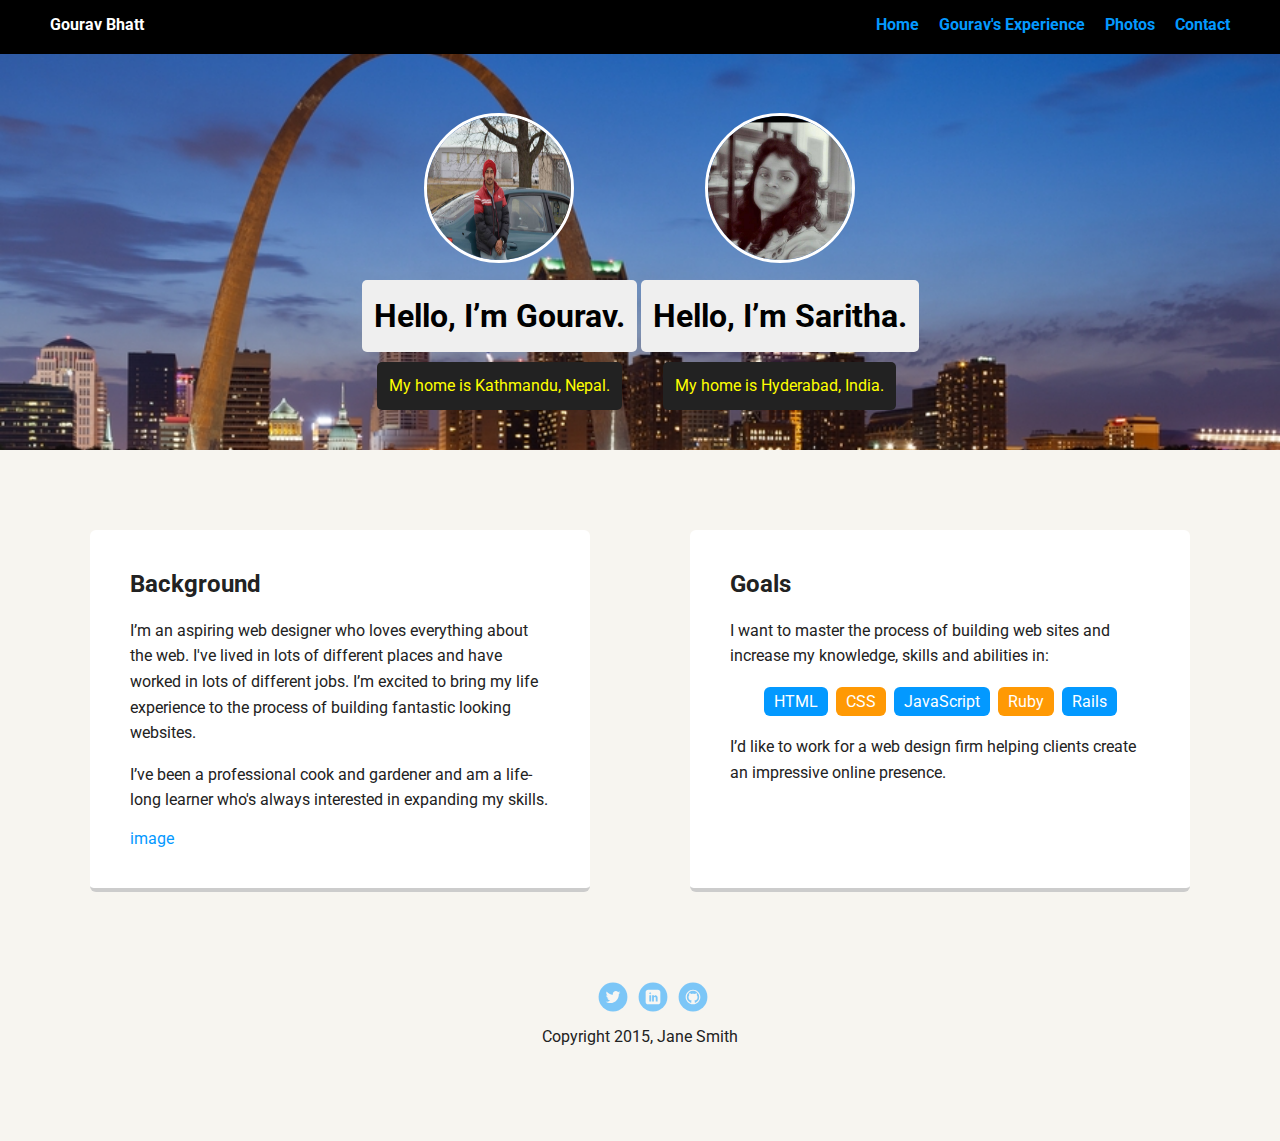
==== index.html @ 56d4471d "added resume link for gaurav" ====
<!doctype html>
<html lang="en">
<head>
  <meta charset="utf-8">
  <title>Jane Smith's Profile</title>
  <meta name="viewport" content="width=device-width, initial-scale=1.0">
  <link rel="stylesheet" href="styles.css">
  <link href="https://fonts.googleapis.com/css?family=Muli%7CRoboto:400,300,500,700,900" rel="stylesheet"></head>
  <body>

    <div class="main-nav">
        <ul class="nav">
          <li class="name">Gourav Bhatt</li>
          <li><a href="#">Home</a></li>
          <li><a href="#">Gourav's Experience</a></li>
          <li><a href="#">Photos</a></li>
          <li><a href="#">Contact</a></li>
        </ul>
    </div>

    <header>
	<TABLE align="center">
	<TR>
	<TD>
	  <img src="images/profile.jpg" alt="Drawing of Jane Smith" class="profile-image">
      <h1 class="tag name">Hello, I’m Gourav.</h1>
      <p class="tag location">My home is Kathmandu, Nepal.</p>
		</TD>
		<TD>
		<img src="images/sarita.jpg" alt="Drawing of Jane Smith" class="profile-image">
      <h1 class="tag name">Hello, I’m Saritha.</h1>
      <p class="tag location">My home is Hyderabad, India.</P>
	  </TR>
	</TABLE>
 </header>

    <main class="flex">
      <div class="card">
        <h2>Background</h2>
        <p>I’m an aspiring web designer who loves everything about the web. I've lived in lots of different places and have worked in lots of different jobs. I’m excited to bring my life experience to the process of building fantastic looking websites.</p>
        <p>I’ve been a professional cook and gardener and am a life-long learner who's always interested in expanding my skills.</p>
      <a href="http://placeimg.com/400/400/people"> image </a>
	  
	  
	  
	  </div> 

	 
      <div class="card">
        <h2>Goals</h2>
        <p>I want to master the process of building web sites and increase my knowledge, skills and abilities in:</p>
        <ul class="skills">
          <li>HTML</li>
          <li>CSS</li>
          <li>JavaScript</li>
          <li>Ruby</li>
          <li>Rails</li>
        </ul>
        <p>I’d like to work for a web design firm helping clients create an impressive online presence.</p>
      </div> 

    </main>
    <footer>
      <ul>
        <li><a href="https://twitter.com/?lang=en" class="social twitter">Twitter</a></li>
        <li><a href="#" class="social linkedin">LinkedIn</a></li>
        <li><a href="#" class="social github">Github</a></li>
      </ul>
      <p class="copyright">Copyright 2015, Jane Smith</p>
    </footer>
  </body>
  </html>
---- styles.css ----
/* Global Layout Set-up */
* { 
  box-sizing: border-box;
}
  
body {
  margin: 0;
  padding: 0;
  text-align: center;
  font-family: 'Roboto', sans-serif;
  color: #222;
  background: #f7f5f0;
}
/* Link Styles */

a {
  text-decoration: none;
  color: #0499ff;
}
a:hover {
  color: #6633ff;
}

/* Section Styles */

.main-nav {
  width: 100%;
  background: black;
  min-height: 30px;
  padding: 10px;
  position: fixed;
  text-align: center;
}
.nav {
  display: flex;
  justify-content: space-around;
  font-weight: 700;
  list-style-type: none;
  margin: 0 auto;
  padding: 0;
}
.nav .name {
  display: none;
}
.nav li {
  padding: 5px 10px 10px 10px;
}
.nav a {
  transition: all .5s;
}
.nav a:hover {
  color: white
}

header {
  text-align: center;
  background: url('images/backgrnd.jpg') no-repeat top center ;
  background-size: cover;
  overflow: hidden;
  padding-top: 60px;
}
header {
  line-height: 1.5;
}
header .profile-image {
  margin-top: 50px;
  width: 150px;
  height: 150px;
  border-radius: 50%;
  border: 3px solid white;
  transition: all .5s;
}
header .profile-image:hover {
  transform: scale(1.2) rotate(5deg);
}
.tag {
  background-color: #efefef;
  color: black;
  padding: 10px;
  border-radius: 5px;
  display: table;
  margin: 10px auto;
} 
.location {
  background-color: #222;
  color: yellow;
}
.card {
  margin: 30px;
  padding: 20px 40px 40px;
  max-width: 500px;
  text-align: left;
  background: #fff;
  border-bottom: 4px solid #ccc;
  border-radius: 6px;
}
.card:hover {
  border-color: #ff99ff;
}

ul.skills {
  padding: 0;
  text-align: center;
}

.skills li {
  border-radius: 6px;
  display: inline-block;
  background: #ff9904;
  color: white;
  padding: 5px 10px;
  margin: 2px;
}

.skills li:nth-child(odd) {
  background: #0399ff;
}

footer {
  width: 100%;
  min-height: 30px;
  padding: 20px 0 40px 20px;
}

footer .copyright {
  top: -8px;
  margin-right: 20px;
  font-size: .75em;
}

footer ul {
  list-style-type: none;
  margin: 0;
  padding: 0;
}

footer ul li {
  display: inline-block;
}

a.social {
  display: inline-block;
  text-indent: -9999px;
  margin-left: 5px;
  width: 30px;
  height: 30px;
  background-size: 30px 30px;
  opacity: .5;
  transition: all .25s;
}
a.twitter {
  background-image: url(images/twitter.svg);
}
a.linkedin {
  background-image: url(images/linkedin.svg);
}
a.github {
  background-image: url(images/github.svg);
}
a.social:hover {
  opacity: 1;
}
.clearfix {
  clear: both;
}

/* Styles for larger screens */
@media screen and (min-width: 720px) {
  
  .flex {
      display: flex;
      max-width: 1200px;
      justify-content: space-around;
      margin: 0 auto;
  }

  header {
    min-height: 450px;
  }

  .nav {
    max-width: 1200px;
  }

  .nav .name {
    display: block;
    margin-right: auto;
    color: white;
  }

  main {
    padding-top: 50px;
  }

  main p {
    line-height: 1.6em;
  }

  footer {
    font-size: 1.3em;
    max-width: 1200px;
    margin: 40px auto;
  }

}
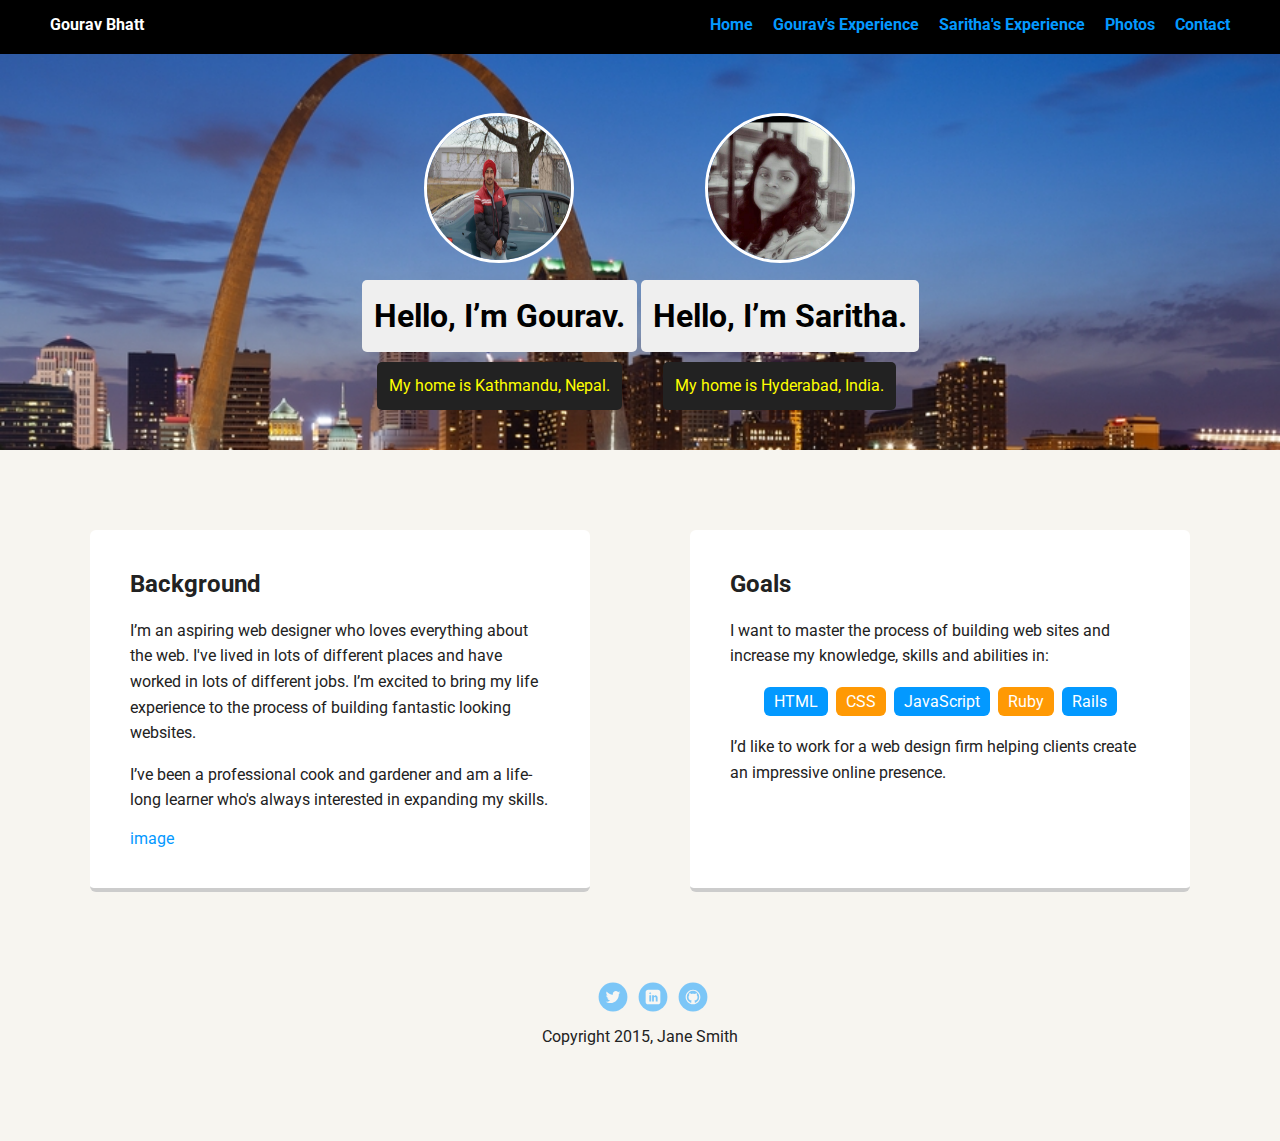
==== commit 0b230e33: "added link for sariths exp" ====
--- a/index.html
+++ b/index.html
@@ -12,7 +12,8 @@
         <ul class="nav">
           <li class="name">Gourav Bhatt</li>
           <li><a href="#">Home</a></li>
-          <li><a href="#">Gourav's Experience</a></li>
+          <li><a href="#">Gourav's Experience</li>
+		  <li><a href="#">Saritha's Experience</li>
           <li><a href="#">Photos</a></li>
           <li><a href="#">Contact</a></li>
         </ul>
@@ -27,7 +28,7 @@
       <p class="tag location">My home is Kathmandu, Nepal.</p>
 		</TD>
 		<TD>
-		<img src="images/sarita.jpg" alt="Drawing of Jane Smith" class="profile-image">
+		<img src="images/sarita.jpg" alt="Drawing of saritha" class="profile-image">
       <h1 class="tag name">Hello, I’m Saritha.</h1>
       <p class="tag location">My home is Hyderabad, India.</P>
 	  </TR>
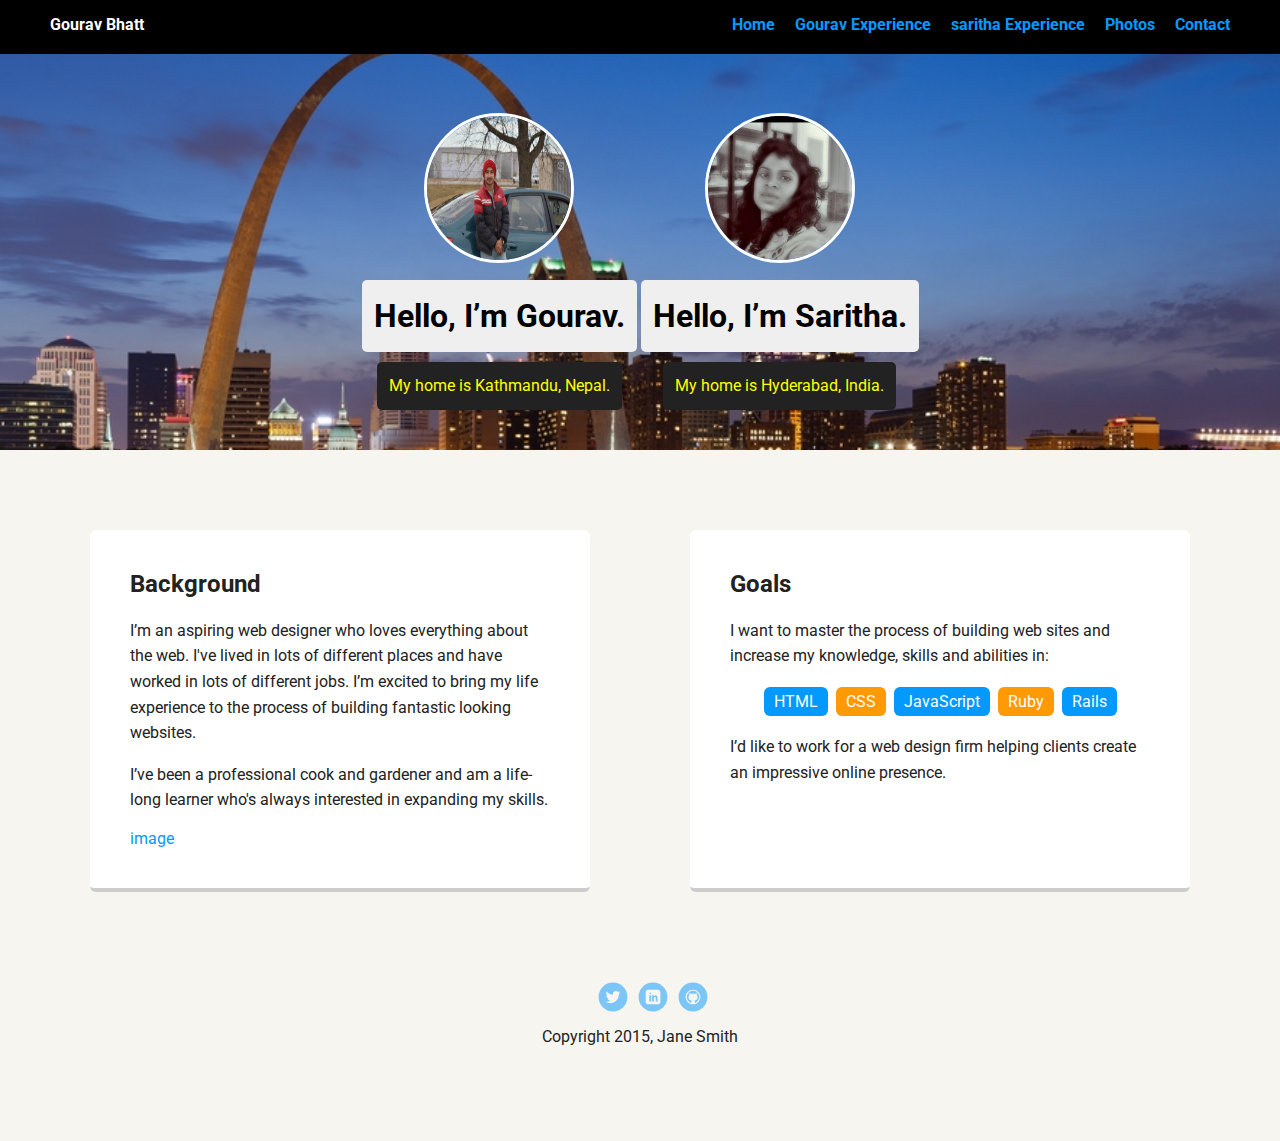
==== commit 9733e880: "Merge remote-tracking branch 'origin/master'" ====
--- a/index.html
+++ b/index.html
@@ -12,8 +12,8 @@
         <ul class="nav">
           <li class="name">Gourav Bhatt</li>
           <li><a href="#">Home</a></li>
-          <li><a href="#">Gourav's Experience</li>
-		  <li><a href="#">Saritha's Experience</li>
+          <li><a href="#">Gourav Experience</a></li>
+			          <li><a href="#">saritha Experience</a></li>
           <li><a href="#">Photos</a></li>
           <li><a href="#">Contact</a></li>
         </ul>
@@ -28,7 +28,7 @@
       <p class="tag location">My home is Kathmandu, Nepal.</p>
 		</TD>
 		<TD>
-		<img src="images/sarita.jpg" alt="Drawing of saritha" class="profile-image">
+		<img src="images/sarita.jpg" alt="Drawing of Jane Smith" class="profile-image">
       <h1 class="tag name">Hello, I’m Saritha.</h1>
       <p class="tag location">My home is Hyderabad, India.</P>
 	  </TR>
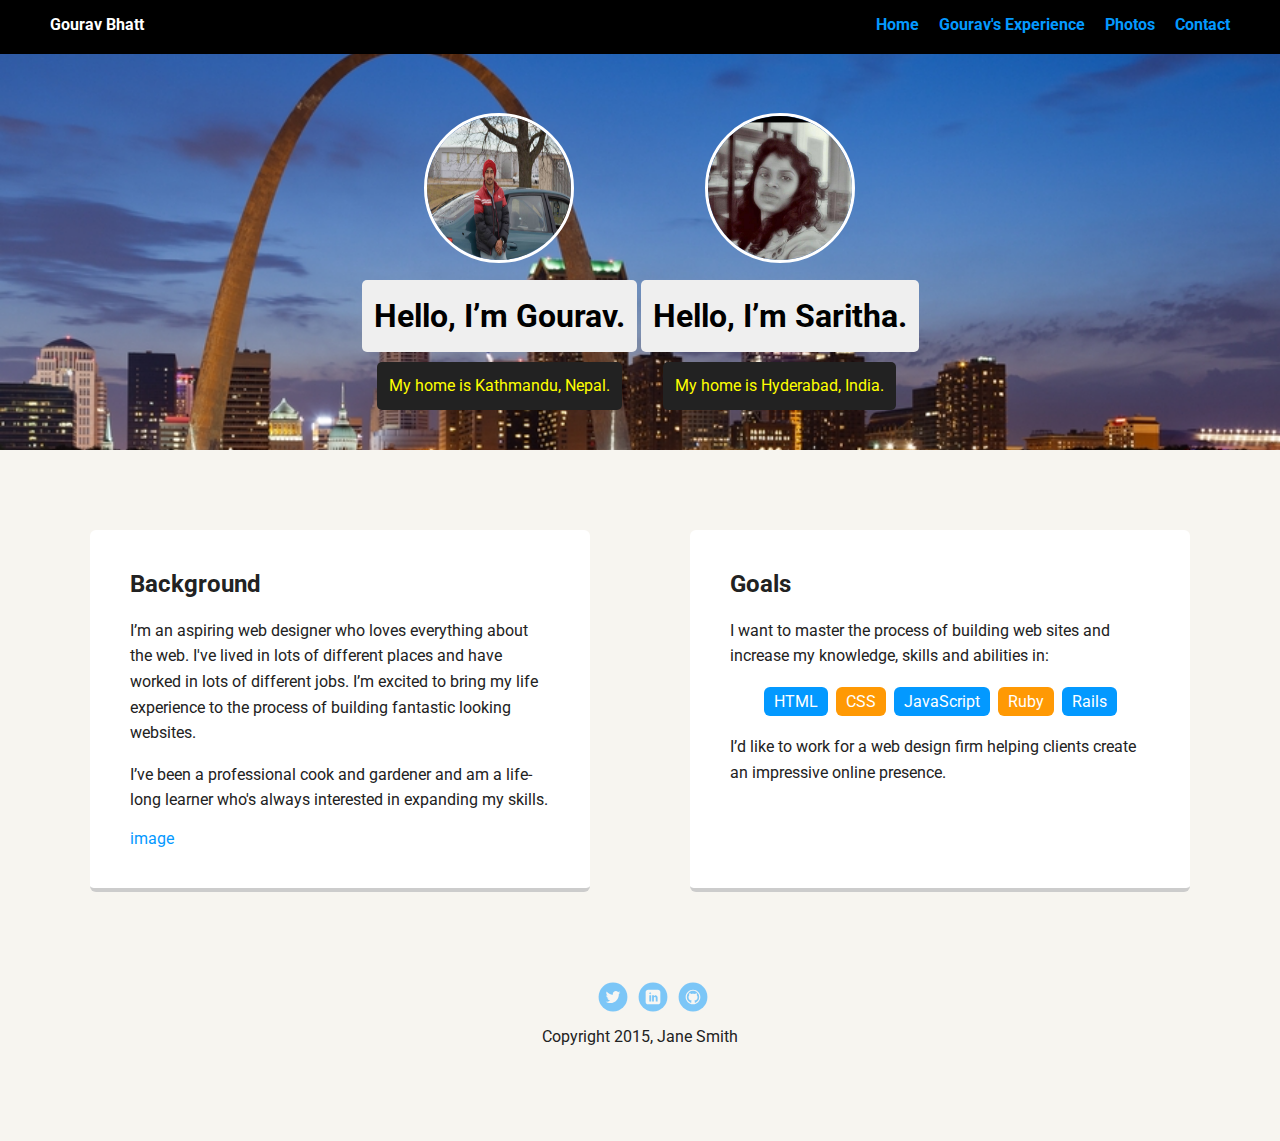
==== commit 0dc6eaab: "added resumee gaurav" ====
--- a/index.html
+++ b/index.html
@@ -2,7 +2,7 @@
 <html lang="en">
 <head>
   <meta charset="utf-8">
-  <title>Jane Smith's Profile</title>
+  <title>Gourav's Profile</title>
   <meta name="viewport" content="width=device-width, initial-scale=1.0">
   <link rel="stylesheet" href="styles.css">
   <link href="https://fonts.googleapis.com/css?family=Muli%7CRoboto:400,300,500,700,900" rel="stylesheet"></head>
@@ -12,8 +12,7 @@
         <ul class="nav">
           <li class="name">Gourav Bhatt</li>
           <li><a href="#">Home</a></li>
-          <li><a href="#">Gourav Experience</a></li>
-			          <li><a href="#">saritha Experience</a></li>
+          <li><a href="resume.html">Gourav's Experience</a></li>
           <li><a href="#">Photos</a></li>
           <li><a href="#">Contact</a></li>
         </ul>
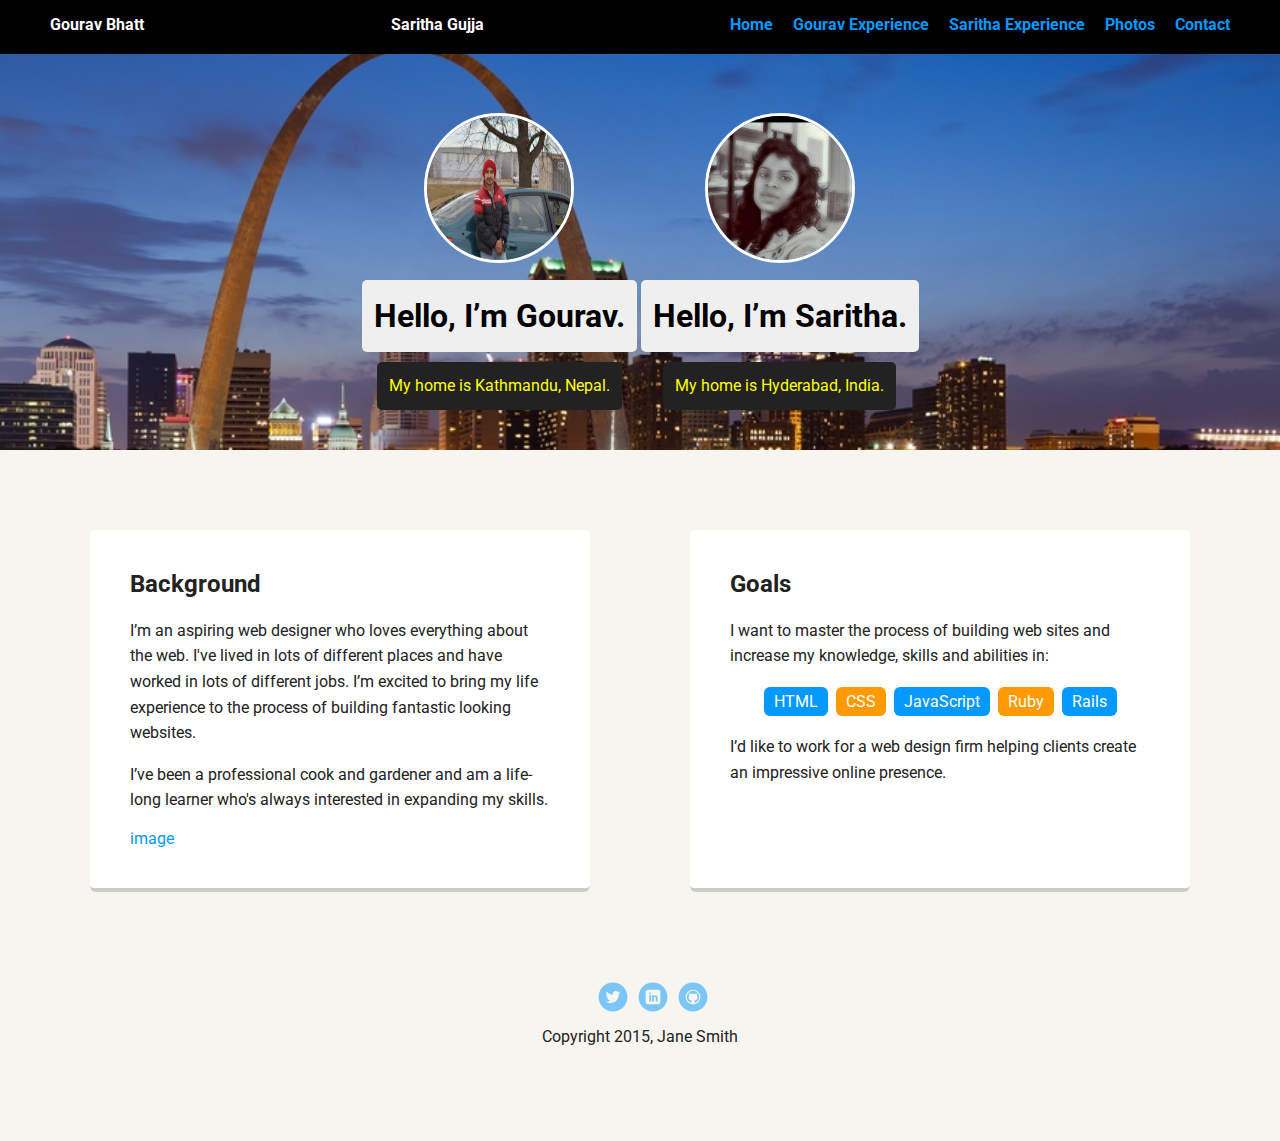
==== commit 05187189: "Added profile page of  the second user" ====
--- a/index.html
+++ b/index.html
@@ -11,9 +11,11 @@
     <div class="main-nav">
         <ul class="nav">
           <li class="name">Gourav Bhatt</li>
+		  <li class="name">Saritha Gujja</li>
           <li><a href="#">Home</a></li>
-          <li><a href="resume.html">Gourav's Experience</a></li>
-          <li><a href="#">Photos</a></li>
+          <li><a href="resume.html">Gourav Experience</a></li>
+		  <li><a href="resume1.html">Saritha Experience</a></li>
+		 <li><a href="#">Photos</a></li>
           <li><a href="#">Contact</a></li>
         </ul>
     </div>
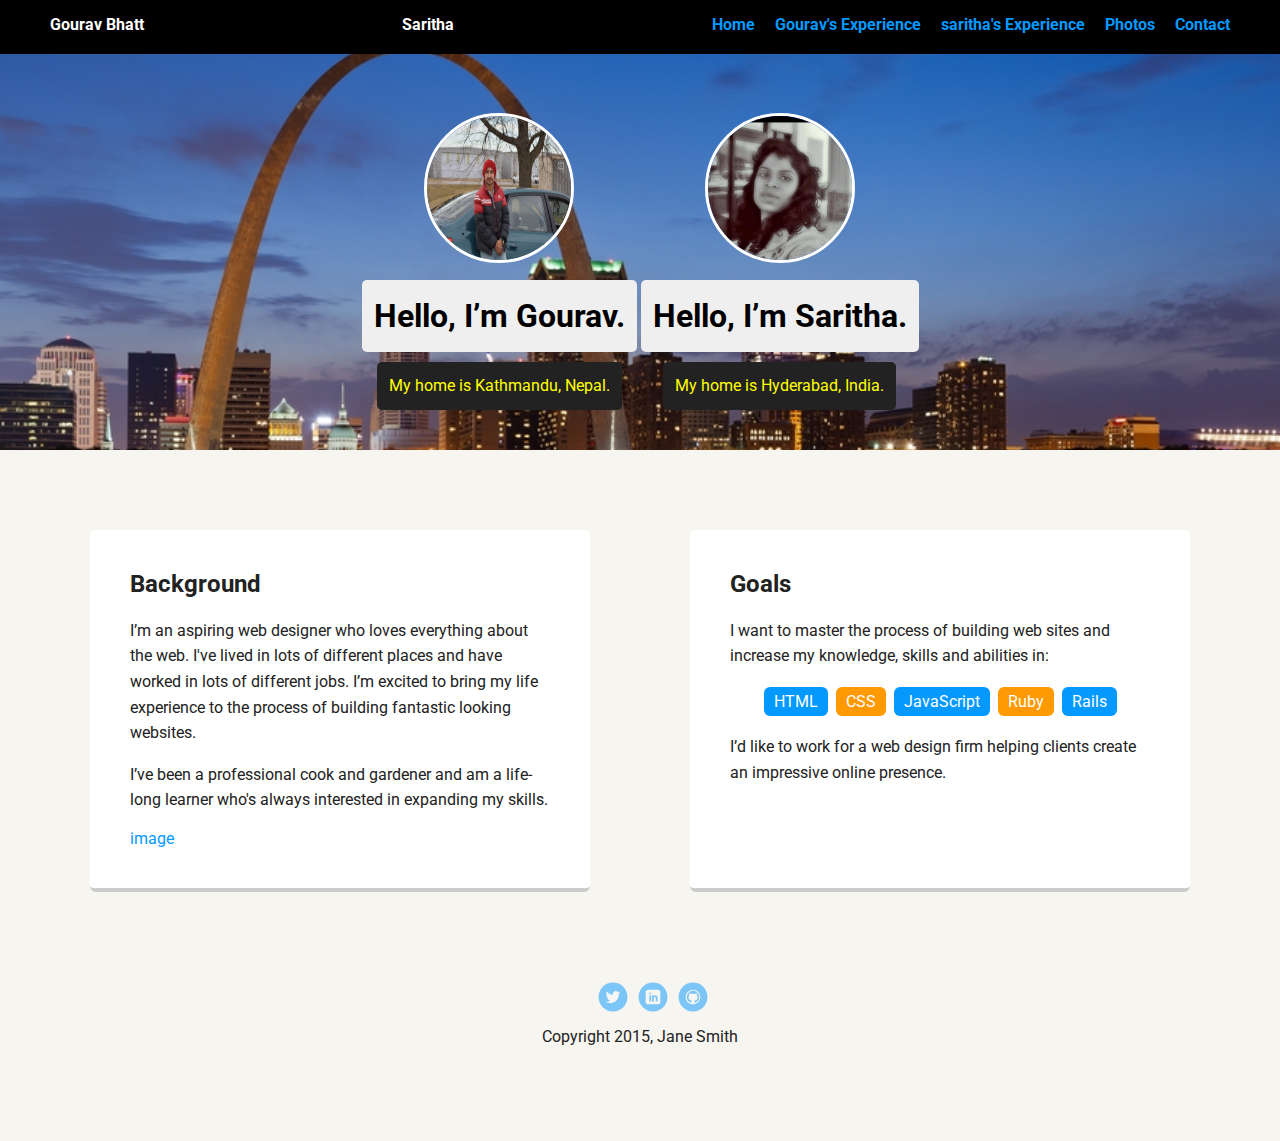
==== commit c5ad7d6d: "added sarithas resume" ====
--- a/index.html
+++ b/index.html
@@ -11,11 +11,12 @@
     <div class="main-nav">
         <ul class="nav">
           <li class="name">Gourav Bhatt</li>
-		  <li class="name">Saritha Gujja</li>
+		  
+          <li class="name">Saritha</li>
           <li><a href="#">Home</a></li>
-          <li><a href="resume.html">Gourav Experience</a></li>
-		  <li><a href="resume1.html">Saritha Experience</a></li>
-		 <li><a href="#">Photos</a></li>
+          <li><a href="resume.html">Gourav's Experience</a></li>
+			  <li><a href="resume1.html">saritha's Experience</a></li>
+		<li><a href="#">Photos</a></li>
           <li><a href="#">Contact</a></li>
         </ul>
     </div>
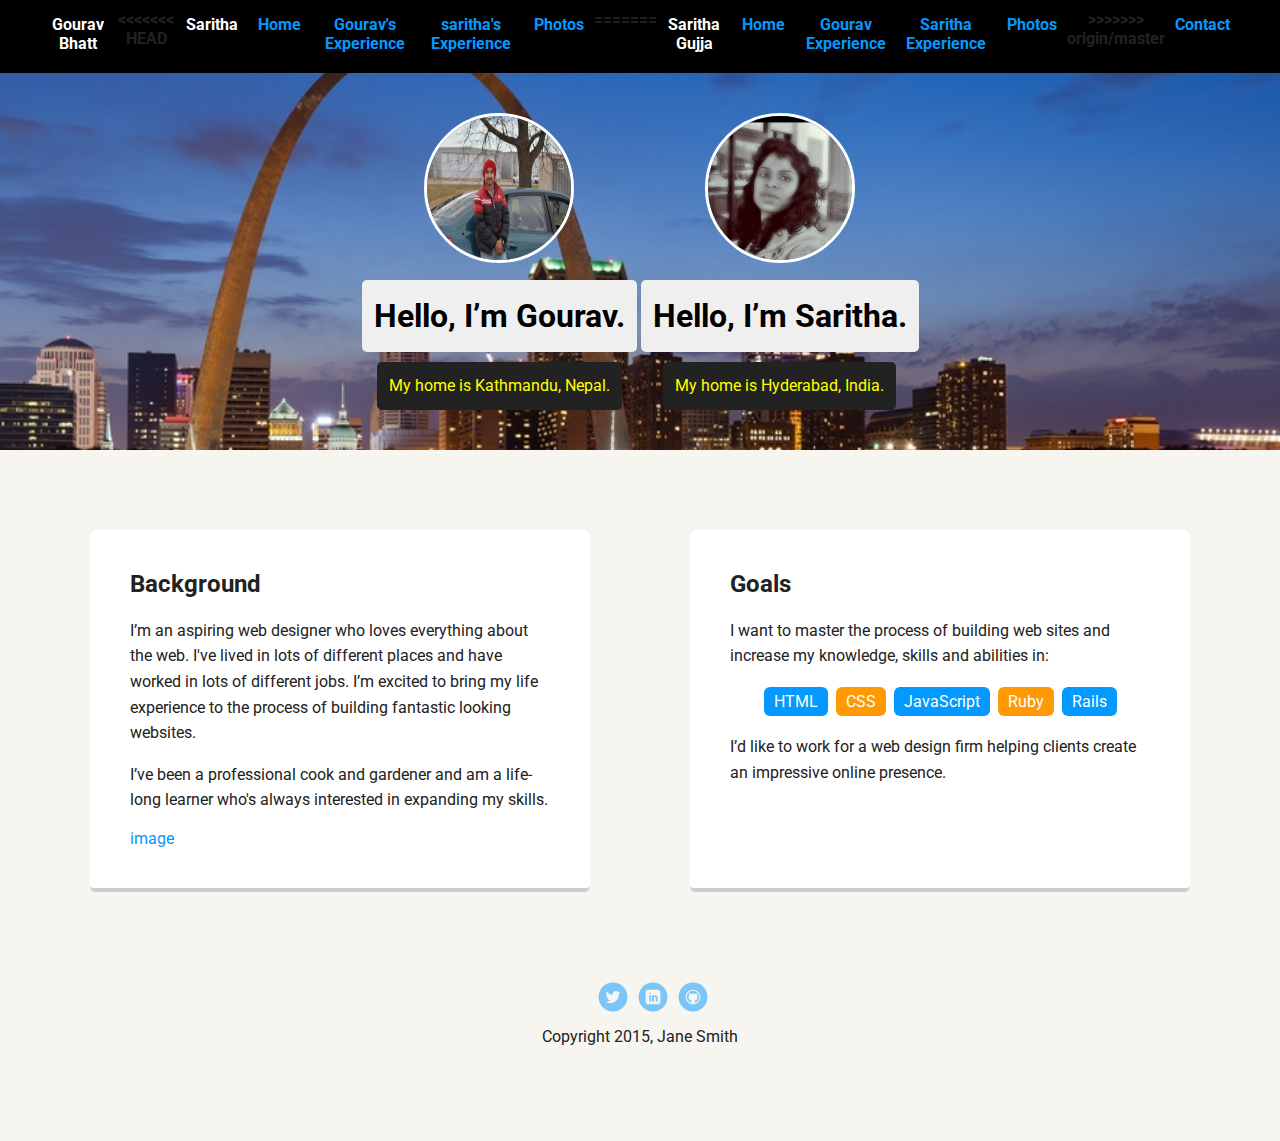
==== commit 8bf398e3: "Merge remote-tracking branch 'origin/master'" ====
--- a/index.html
+++ b/index.html
@@ -11,12 +11,20 @@
     <div class="main-nav">
         <ul class="nav">
           <li class="name">Gourav Bhatt</li>
+<<<<<<< HEAD
 		  
           <li class="name">Saritha</li>
           <li><a href="#">Home</a></li>
           <li><a href="resume.html">Gourav's Experience</a></li>
 			  <li><a href="resume1.html">saritha's Experience</a></li>
 		<li><a href="#">Photos</a></li>
+=======
+		  <li class="name">Saritha Gujja</li>
+          <li><a href="#">Home</a></li>
+          <li><a href="resume.html">Gourav Experience</a></li>
+		  <li><a href="resume1.html">Saritha Experience</a></li>
+		 <li><a href="#">Photos</a></li>
+>>>>>>> origin/master
           <li><a href="#">Contact</a></li>
         </ul>
     </div>
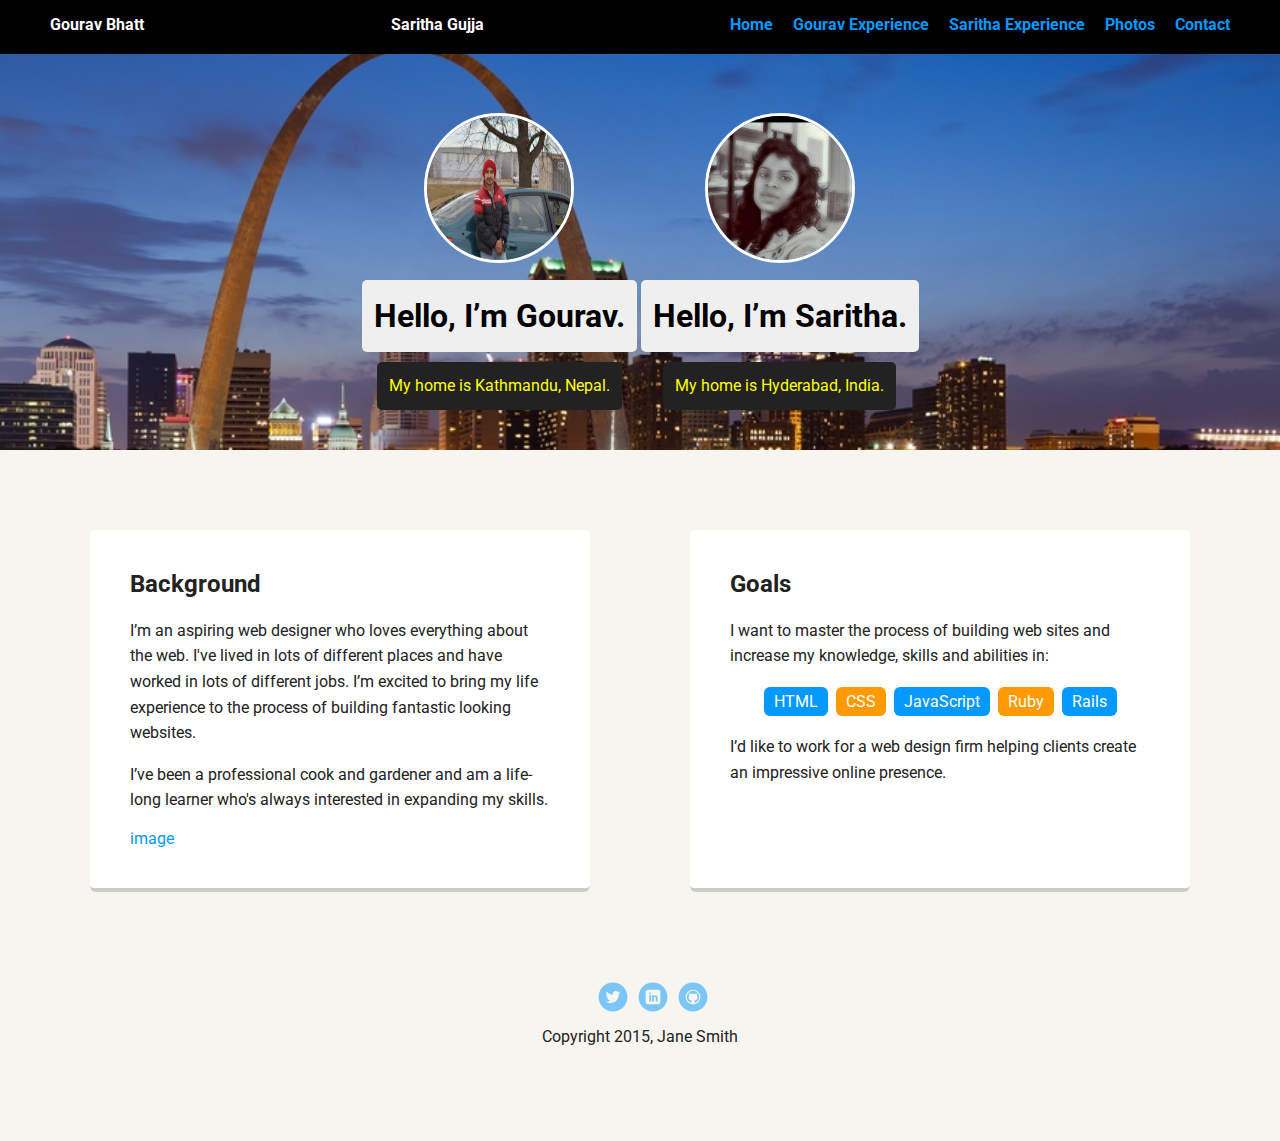
==== commit 8e2c4477: "corrected mistakes" ====
--- a/index.html
+++ b/index.html
@@ -11,20 +11,11 @@
     <div class="main-nav">
         <ul class="nav">
           <li class="name">Gourav Bhatt</li>
-<<<<<<< HEAD
-		  
-          <li class="name">Saritha</li>
-          <li><a href="#">Home</a></li>
-          <li><a href="resume.html">Gourav's Experience</a></li>
-			  <li><a href="resume1.html">saritha's Experience</a></li>
-		<li><a href="#">Photos</a></li>
-=======
 		  <li class="name">Saritha Gujja</li>
           <li><a href="#">Home</a></li>
           <li><a href="resume.html">Gourav Experience</a></li>
 		  <li><a href="resume1.html">Saritha Experience</a></li>
 		 <li><a href="#">Photos</a></li>
->>>>>>> origin/master
           <li><a href="#">Contact</a></li>
         </ul>
     </div>
